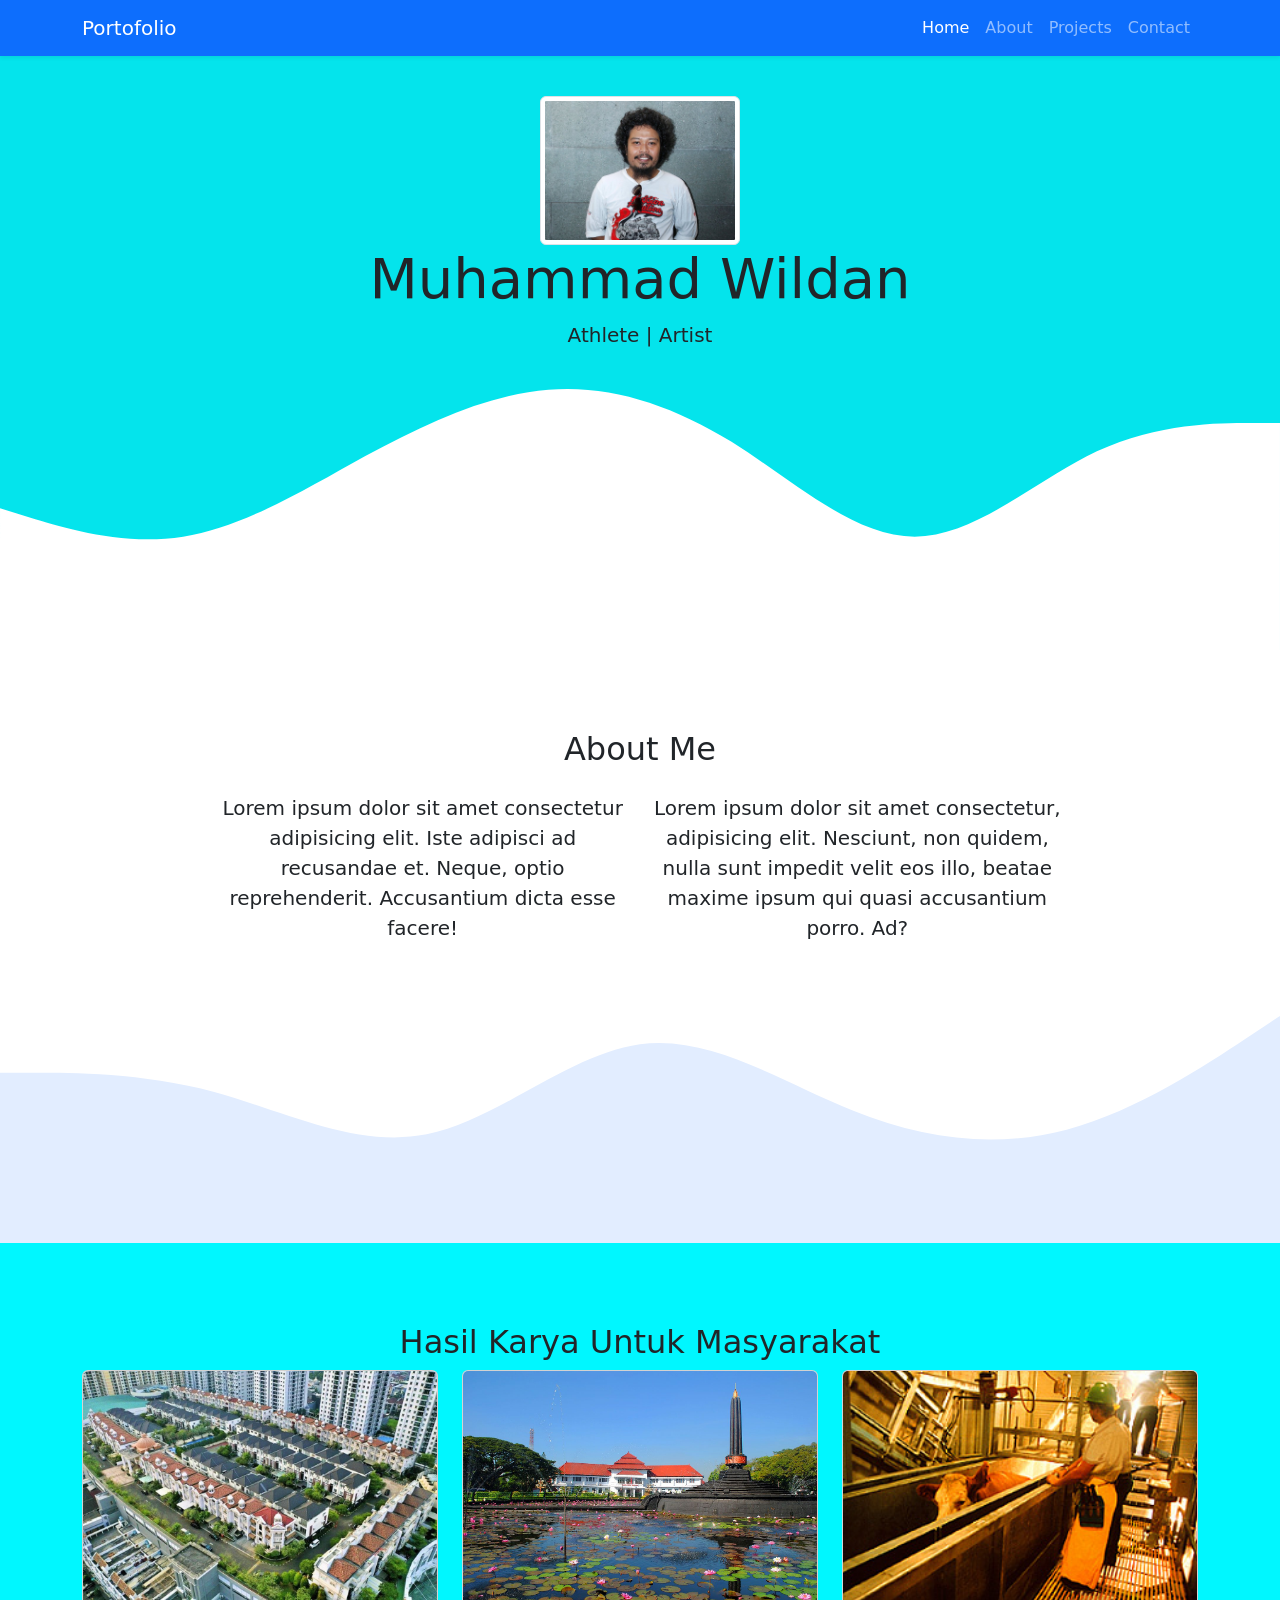
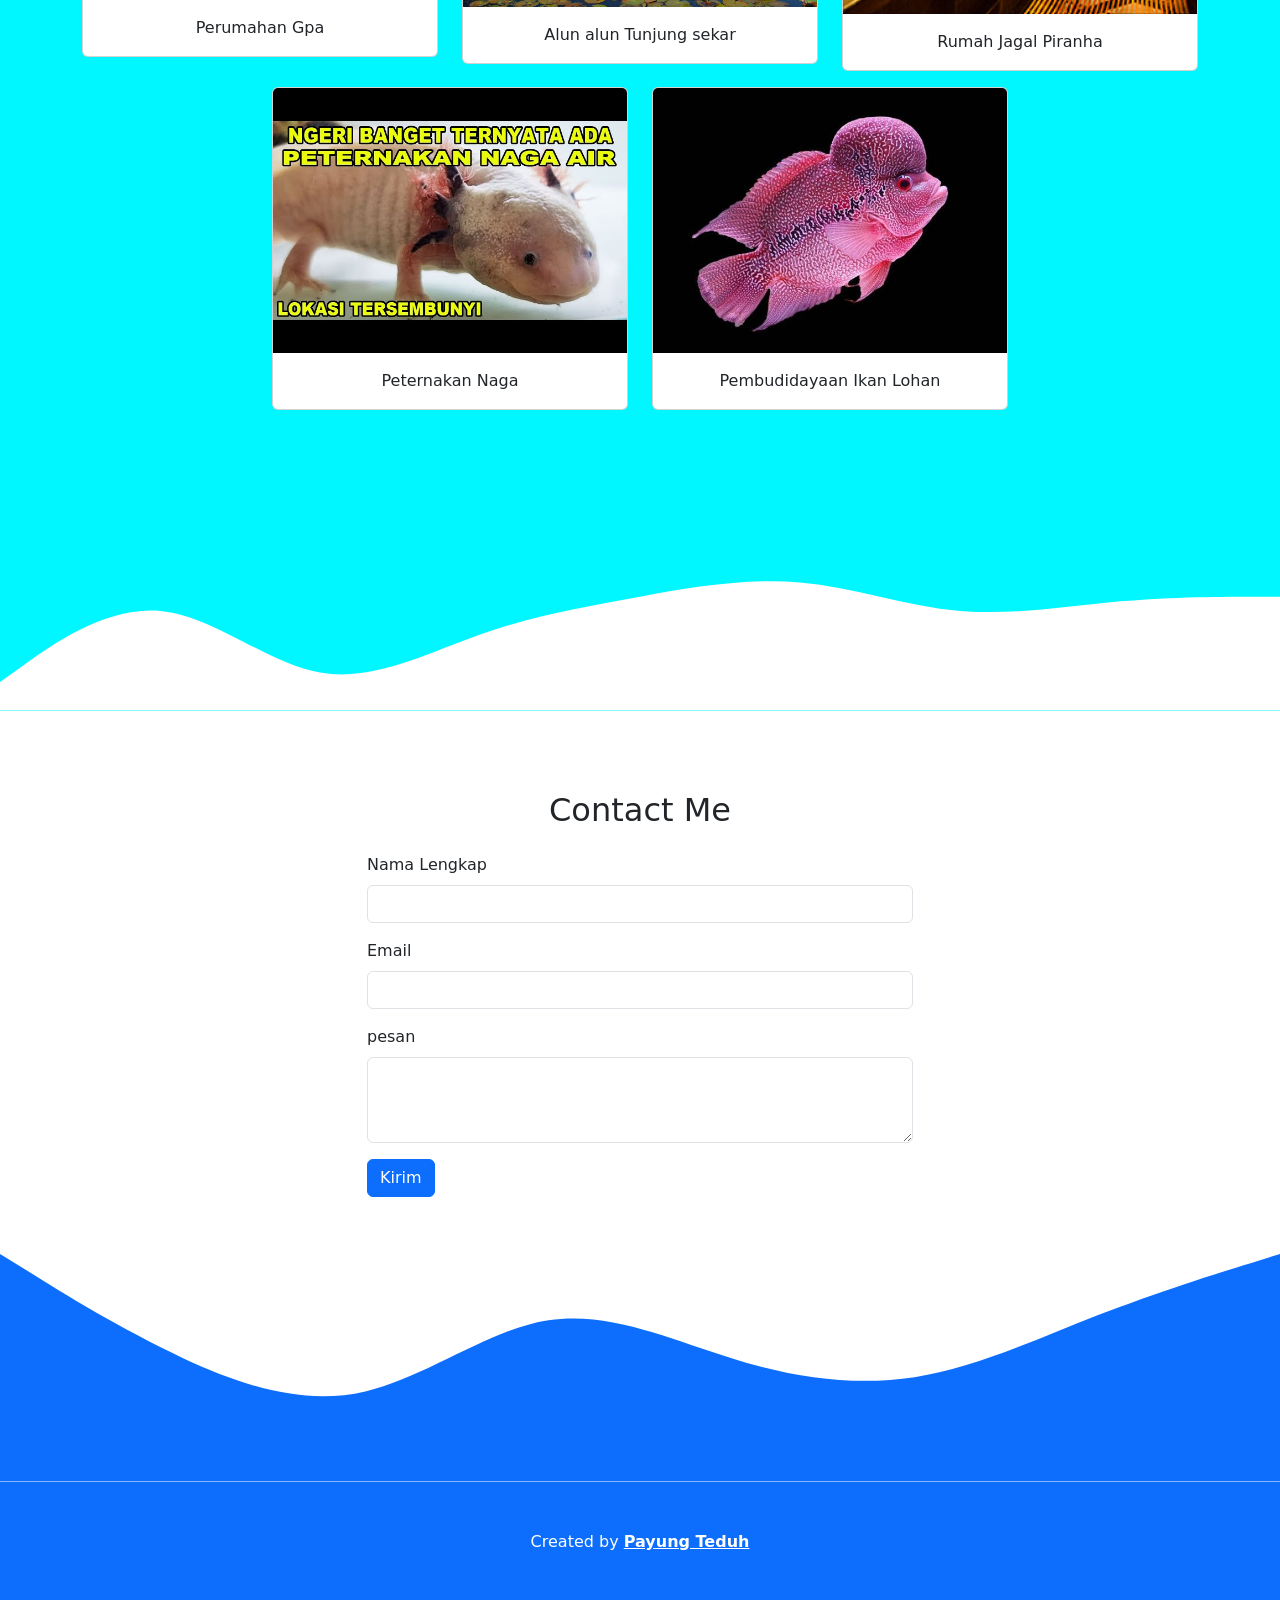
==== index.html @ 35574c27 "first commit" ====
<!DOCTYPE html>
<html lang="en">
  <head>
    
    <meta charset="utf-8" />
    <meta
      name="viewport"
      content="width=device-width, initial-scale=1"
    />

    
    <link
      href="https://cdn.jsdelivr.net/npm/bootstrap@5.0.2/dist/css/bootstrap.min.css"
      rel="stylesheet"
      integrity="sha384-EVSTQN3/azprG1Anm3QDgpJLIm9Nao0Yz1ztcQTwFspd3yD65VohhpuuCOmLASjC"
      crossorigin="anonymous"
    />
    <link
      rel="stylesheet"
      href="style.css"
    />
    <title>My Portofolio | Muhammad Wildan</title>
  </head>
  <body id="home">
    
    <nav class="navbar navbar-expand-lg navbar-dark bg-primary shadow-sm fixed-top">
      <div class="container">
        <a
          class="navbar-brand"
          href="#"
          >Portofolio</a>
        
        <button
          class="navbar-toggler"
          type="button"
          data-bs-toggle="collapse"
          data-bs-target="#navbarNav"
          aria-controls="navbarNav"
          aria-expanded="false"
          aria-label="Toggle navigation"
        >
          <span class="navbar-toggler-icon"></span>
        </button>
        <div
          class="collapse navbar-collapse"
          id="navbarNav"
        >
          <ul class="navbar-nav ms-auto">
            <li class="nav-item">
              <a
                class="nav-link active"
                aria-current="page"
                href="#home"
                >Home</a
              >
            </li>
            <li class="nav-item">
              <a
                class="nav-link"
                href="#about"
                >About</a
              >
            </li>
            <li class="nav-item">
              <a
                class="nav-link"
                href="#projects"
                >Projects</a
              >
            </li>

            <li class="nav-item">
              <a
                class="nav-link"
                href="#contact"
                >Contact</a
              >
            </li>
          </ul>
        </div>
      </div>
    </nav>
    
    <section class="jumbotron text-center">
      <img
        src="PT.jpg"
        class="rounded img-thumbnail"
        width="200"
        height="200"
        alt="nj"
        width="200"
      />
      <h1 class="display-4">Muhammad Wildan</h1>
      <p class="lead">Athlete | Artist</p>
      <svg
        xmlns="http://www.w3.org/2000/svg"
        viewBox="0 0 1440 320"
      >
        <path
          fill="#fff"
          fill-opacity="1"
          d="M0,160L34.3,170.7C68.6,181,137,203,206,192C274.3,181,343,139,411,101.3C480,64,549,32,617,26.7C685.7,21,754,43,823,85.3C891.4,128,960,192,1029,192C1097.1,192,1166,128,1234,96C1302.9,64,1371,64,1406,64L1440,64L1440,320L1405.7,320C1371.4,320,1303,320,1234,320C1165.7,320,1097,320,1029,320C960,320,891,320,823,320C754.3,320,686,320,617,320C548.6,320,480,320,411,320C342.9,320,274,320,206,320C137.1,320,69,320,34,320L0,320Z"
        ></path>
      </svg>
    </section>
    
    
    <section id="about">
      <div class="section">
        <div class="row text-center mb-3">
          <div class="col">
            <h2>About Me</h2>
          </div>
        </div>
        <div class="row justify-content-center fs-5 text-center">
          <div class="col-md-4">
            <p>Lorem ipsum dolor sit amet consectetur adipisicing elit. Iste adipisci ad recusandae et. Neque, optio reprehenderit. Accusantium dicta esse facere!</p>
          </div>
          <div class="col-md-4">
            <p>Lorem ipsum dolor sit amet consectetur, adipisicing elit. Nesciunt, non quidem, nulla sunt impedit velit eos illo, beatae maxime ipsum qui quasi accusantium porro. Ad?</p>
          </div>
        </div>
      </div>
      <svg
        xmlns="http://www.w3.org/2000/svg"
        viewBox="0 0 1440 320"
      >
        <path
          fill="#e2edff"
          fill-opacity="1"
          d="M0,128L40,128C80,128,160,128,240,149.3C320,171,400,213,480,197.3C560,181,640,107,720,96C800,85,880,139,960,170.7C1040,203,1120,213,1200,192C1280,171,1360,117,1400,90.7L1440,64L1440,320L1400,320C1360,320,1280,320,1200,320C1120,320,1040,320,960,320C880,320,800,320,720,320C640,320,560,320,480,320C400,320,320,320,240,320C160,320,80,320,40,320L0,320Z"
        ></path>
      </svg>
    </section>
    
    <section id="projects">
      <div class="container">
        <div class="row text-center">
          <div class="col">
            <h2>Hasil Karya Untuk Masyarakat</h2>
          </div>
        </div>
        <div class="row justify-content-center">
          <div class="col-md-4 mb-3">
            <div class="card">
              <img
                src="GPA.jpg"
                class="card-img-top"
                alt="project 1"
              />
              <div class="card-body text-center">
                <p class="card-text">Perumahan Gpa</p>
              </div>
            </div>
          </div>
          <div class="col-md-4 mb-3">
            <div class="card">
              <img
                src="ALUN.jpg"
                class="card-img-top"
                alt="project 1"
              />
              <div class="card-body text-center">
                <p class="card-text">Alun alun Tunjung sekar</p>
              </div>
            </div>
          </div>
          <div class="col-md-4 mb-3">
            <div class="card">
              <img
                src="JAGAL.jpg"
                class="card-img-top"
                alt="project 1"
              />
              <div class="card-body text-center">
                <p class="card-text">Rumah Jagal Piranha</p>
              </div>
            </div>
          </div>
          <div class="col-md-4 mb-3">
            <div class="card">
              <img
                src="NAGA.jpg"
                class="card-img-top"
                alt="project 1"
              />
              <div class="card-body text-center">
                <p class="card-text">Peternakan Naga</p>
              </div>
            </div>
          </div>
          <div class="col-md-4 mb-3">
            <div class="card">
              <img
                src="LOHAN.jpg"
                class="card-img-top"
                alt="project 1"
              />
              <div class="card-body text-center">
                <p class="card-text">Pembudidayaan Ikan Lohan</p>
              </div>
            </div>
          </div>
        </div>
      </div>
      <svg
        xmlns="http://www.w3.org/2000/svg"
        viewBox="0 0 1440 320"
      >
        <path
          fill="#fff"
          fill-opacity="1"
          d="M0,288L30,266.7C60,245,120,203,180,208C240,213,300,267,360,277.3C420,288,480,256,540,234.7C600,213,660,203,720,192C780,181,840,171,900,176C960,181,1020,203,1080,208C1140,213,1200,203,1260,197.3C1320,192,1380,192,1410,192L1440,192L1440,320L1410,320C1380,320,1320,320,1260,320C1200,320,1140,320,1080,320C1020,320,960,320,900,320C840,320,780,320,720,320C660,320,600,320,540,320C480,320,420,320,360,320C300,320,240,320,180,320C120,320,60,320,30,320L0,320Z"
        ></path>
      </svg>
    </section>
    
    <section id="contact">
      <div class="container">
        <div class="row text-center mb-3">
          <div class="col">
            <h2>Contact Me</h2>
          </div>
        </div>
        <div class="row justify-content-center">
          <div class="col-md-6">
            <form>
              <div class="mb-3">
                <label
                  for="name"
                  class="form-label"
                  >Nama Lengkap</label
                >
                <input
                  type="text"
                  class="form-control"
                  id="name"
                  aria-describedby="name"
                />
              </div>
              <div class="mb-3">
                <label
                  for="email"
                  class="form-label"
                  >Email</label
                >
                <input
                  type="email"
                  class="form-control"
                  id="email"
                  aria-describedby="email"
                />
              </div>
              <div class="mb-3">
                <label
                  for="pesan"
                  class="form-label"
                  >pesan</label
                >
                <textarea
                  class="form-control"
                  id="pesan"
                  rows="3"
                ></textarea>
              </div>
              <button
                type="submit"
                class="btn btn-primary"
              >
                Kirim
              </button>
            </form>
          </div>
        </div>
      </div>
      <svg
        xmlns="http://www.w3.org/2000/svg"
        viewBox="0 0 1440 320"
      >
        <path
          fill="#0d6efd"
          fill-opacity="1"
          d="M0,64L34.3,85.3C68.6,107,137,149,206,181.3C274.3,213,343,235,411,218.7C480,203,549,149,617,138.7C685.7,128,754,160,823,181.3C891.4,203,960,213,1029,202.7C1097.1,192,1166,160,1234,133.3C1302.9,107,1371,85,1406,74.7L1440,64L1440,320L1405.7,320C1371.4,320,1303,320,1234,320C1165.7,320,1097,320,1029,320C960,320,891,320,823,320C754.3,320,686,320,617,320C548.6,320,480,320,411,320C342.9,320,274,320,206,320C137.1,320,69,320,34,320L0,320Z"
        ></path>
      </svg>
    </section>
    
    <footer class="bg-primary text-white text-center p-5">
      <p>
        Created by
        <a
          href=""
          class="text-white fw-bold"
          >Payung Teduh</a
        >
      </p>
    </footer>
    
    <script
      src="https://cdn.jsdelivr.net/npm/bootstrap@5.0.2/dist/js/bootstrap.bundle.min.js"
      integrity="sha384-MrcW6ZMFYlzcLA8Nl+NtUVF0sA7MsXsP1UyJoMp4YLEuNSfAP+JcXn/tWtIaxVXM"
      crossorigin="anonymous"
    ></script>
  </body>
</html>
---- style.css ----
.jumbotron {
    padding-top: 6rem;
    background-color: hsl(182, 97%, 47%);
  }
  
  #projects {
    background-color: hsl(182, 100%, 50%);
  }
  section {
    padding-top: 5rem;
  }
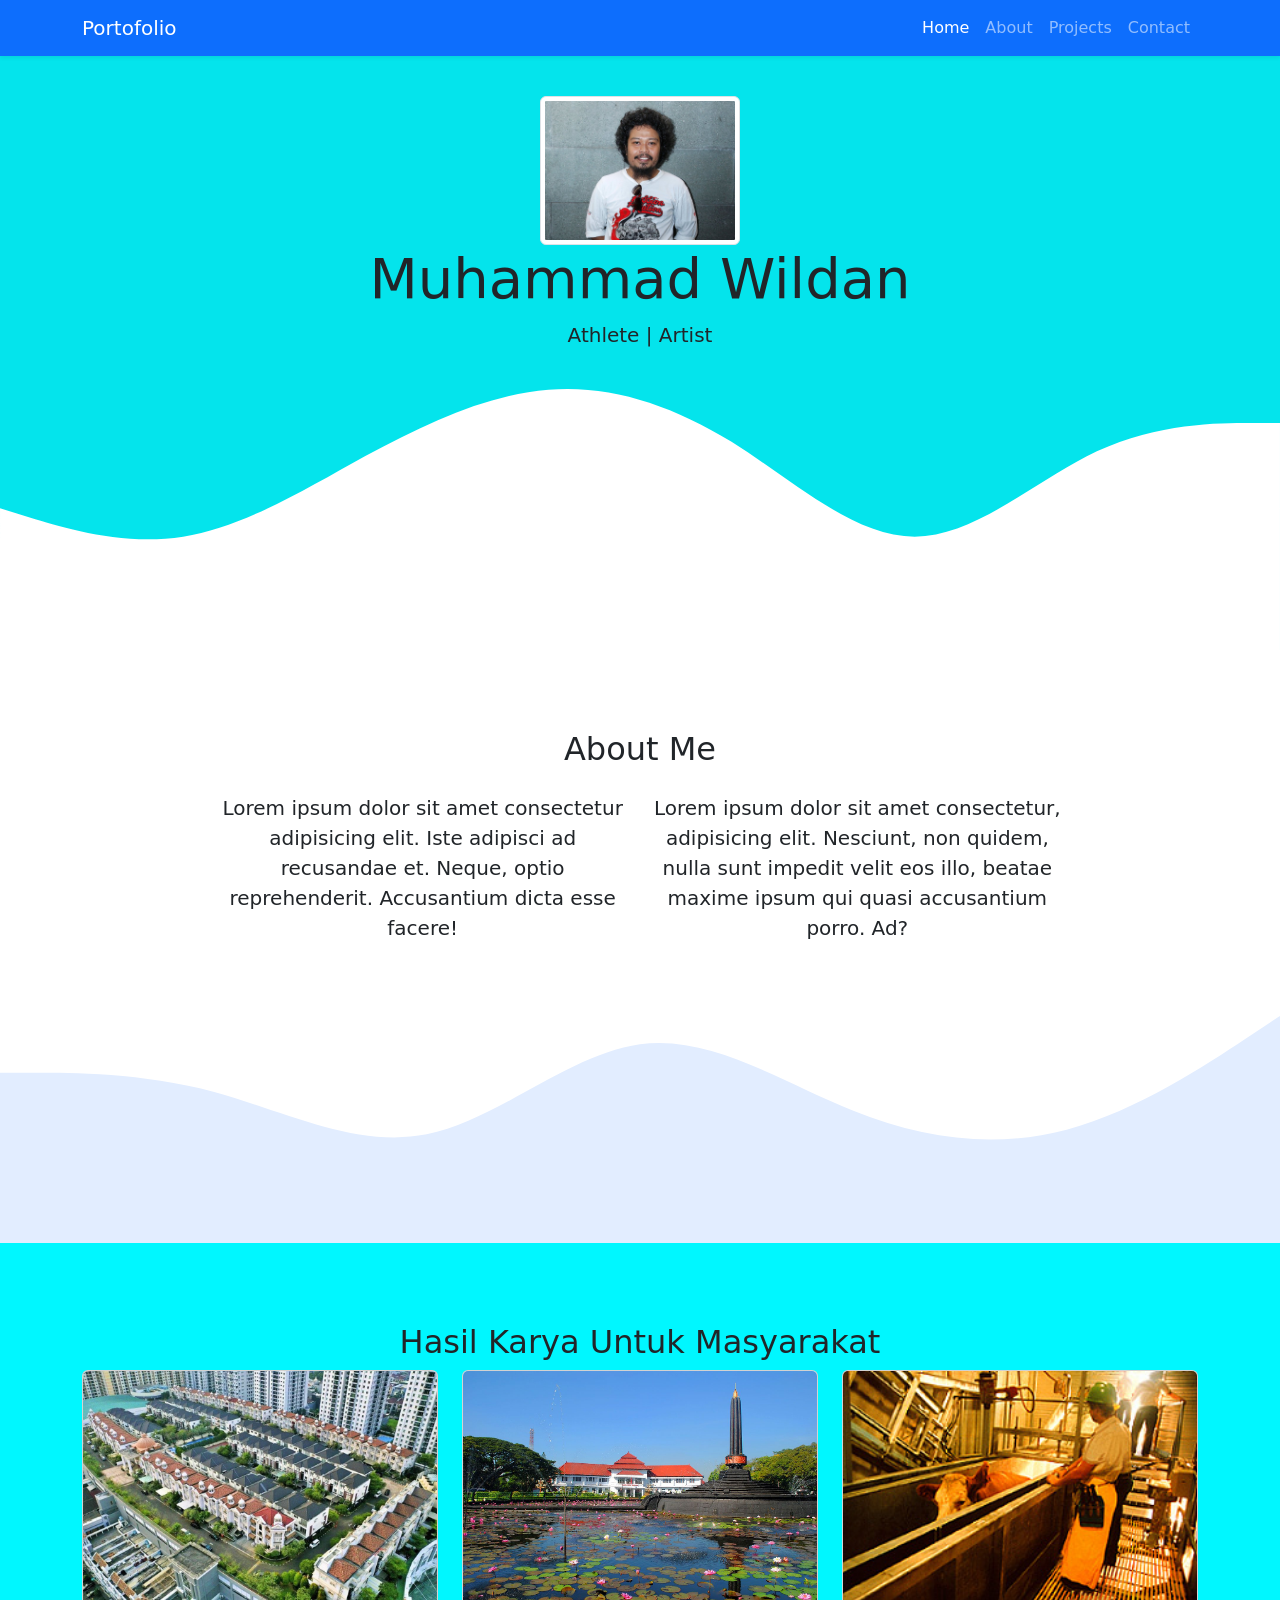
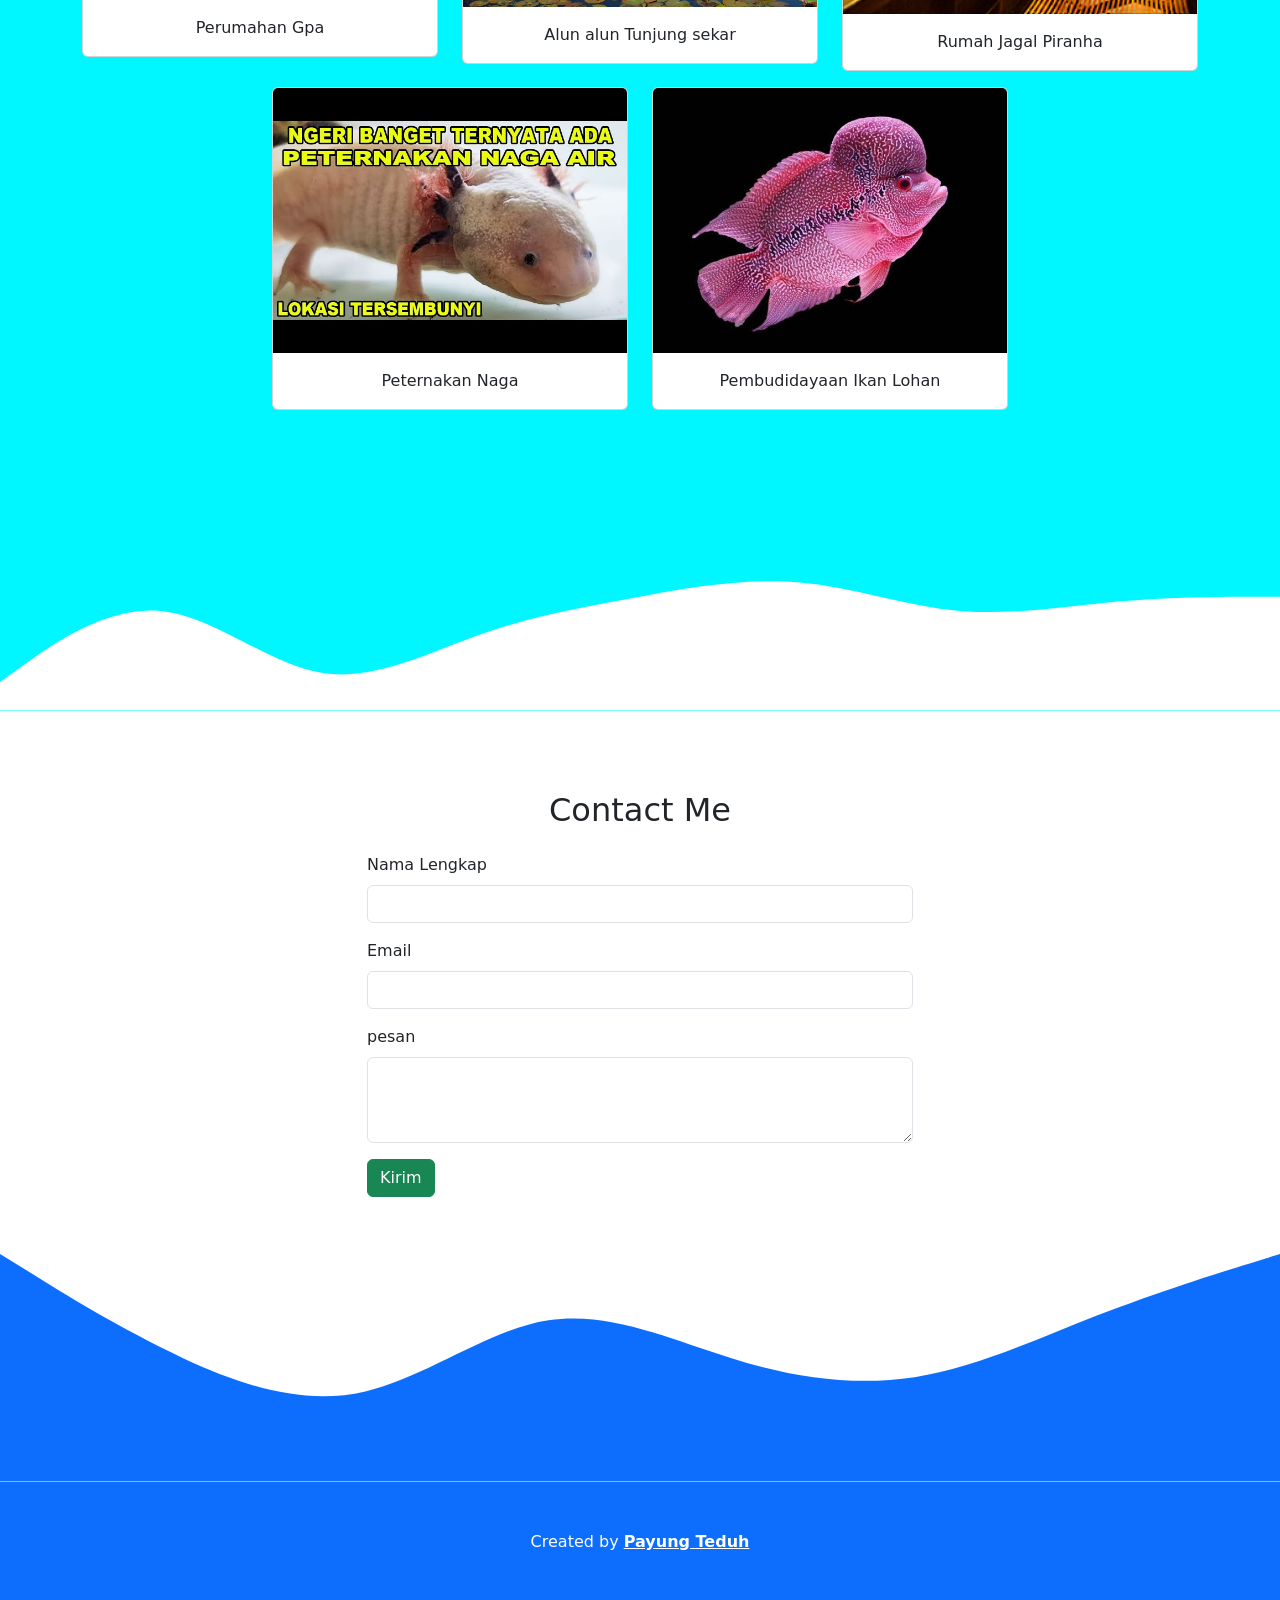
==== commit 6e728adc: "Update index.html" ====
--- a/index.html
+++ b/index.html
@@ -224,7 +224,7 @@
         </div>
         <div class="row justify-content-center">
           <div class="col-md-6">
-            <form>
+            <form name='Contact'>
               <div class="mb-3">
                 <label
                   for="name"
@@ -235,7 +235,7 @@
                   type="text"
                   class="form-control"
                   id="name"
-                  aria-describedby="name"
+                  aria-describedby="name" name="nama"
                 />
               </div>
               <div class="mb-3">
@@ -248,7 +248,7 @@
                   type="email"
                   class="form-control"
                   id="email"
-                  aria-describedby="email"
+                  aria-describedby="email" name="email"
                 />
               </div>
               <div class="mb-3">
@@ -260,12 +260,12 @@
                 <textarea
                   class="form-control"
                   id="pesan"
-                  rows="3"
+                  rows="3" name="pesan"
                 ></textarea>
               </div>
               <button
                 type="submit"
-                class="btn btn-primary"
+                class="btn btn-success"
               >
                 Kirim
               </button>
@@ -301,5 +301,16 @@
       integrity="sha384-MrcW6ZMFYlzcLA8Nl+NtUVF0sA7MsXsP1UyJoMp4YLEuNSfAP+JcXn/tWtIaxVXM"
       crossorigin="anonymous"
     ></script>
+    <script>
+  const scriptURL = '<https://script.google.com/macros/s/AKfycbw7uA_N1rXo-5DLLWXnUKpvfixxtudJL5k8nL4b0PlfyR8wv8sXNfW0JBaJidXdem5_/exec>'
+  const form = document.forms['Contact']
+
+  form.addEventListener('submit', e => {
+    e.preventDefault()
+    fetch(scriptURL, { method: 'POST', body: new FormData(form)})
+      .then(response => console.log('Success!', response))
+      .catch(error => console.error('Error!', error.message))
+  })
+</script>
   </body>
-</html>+</html>
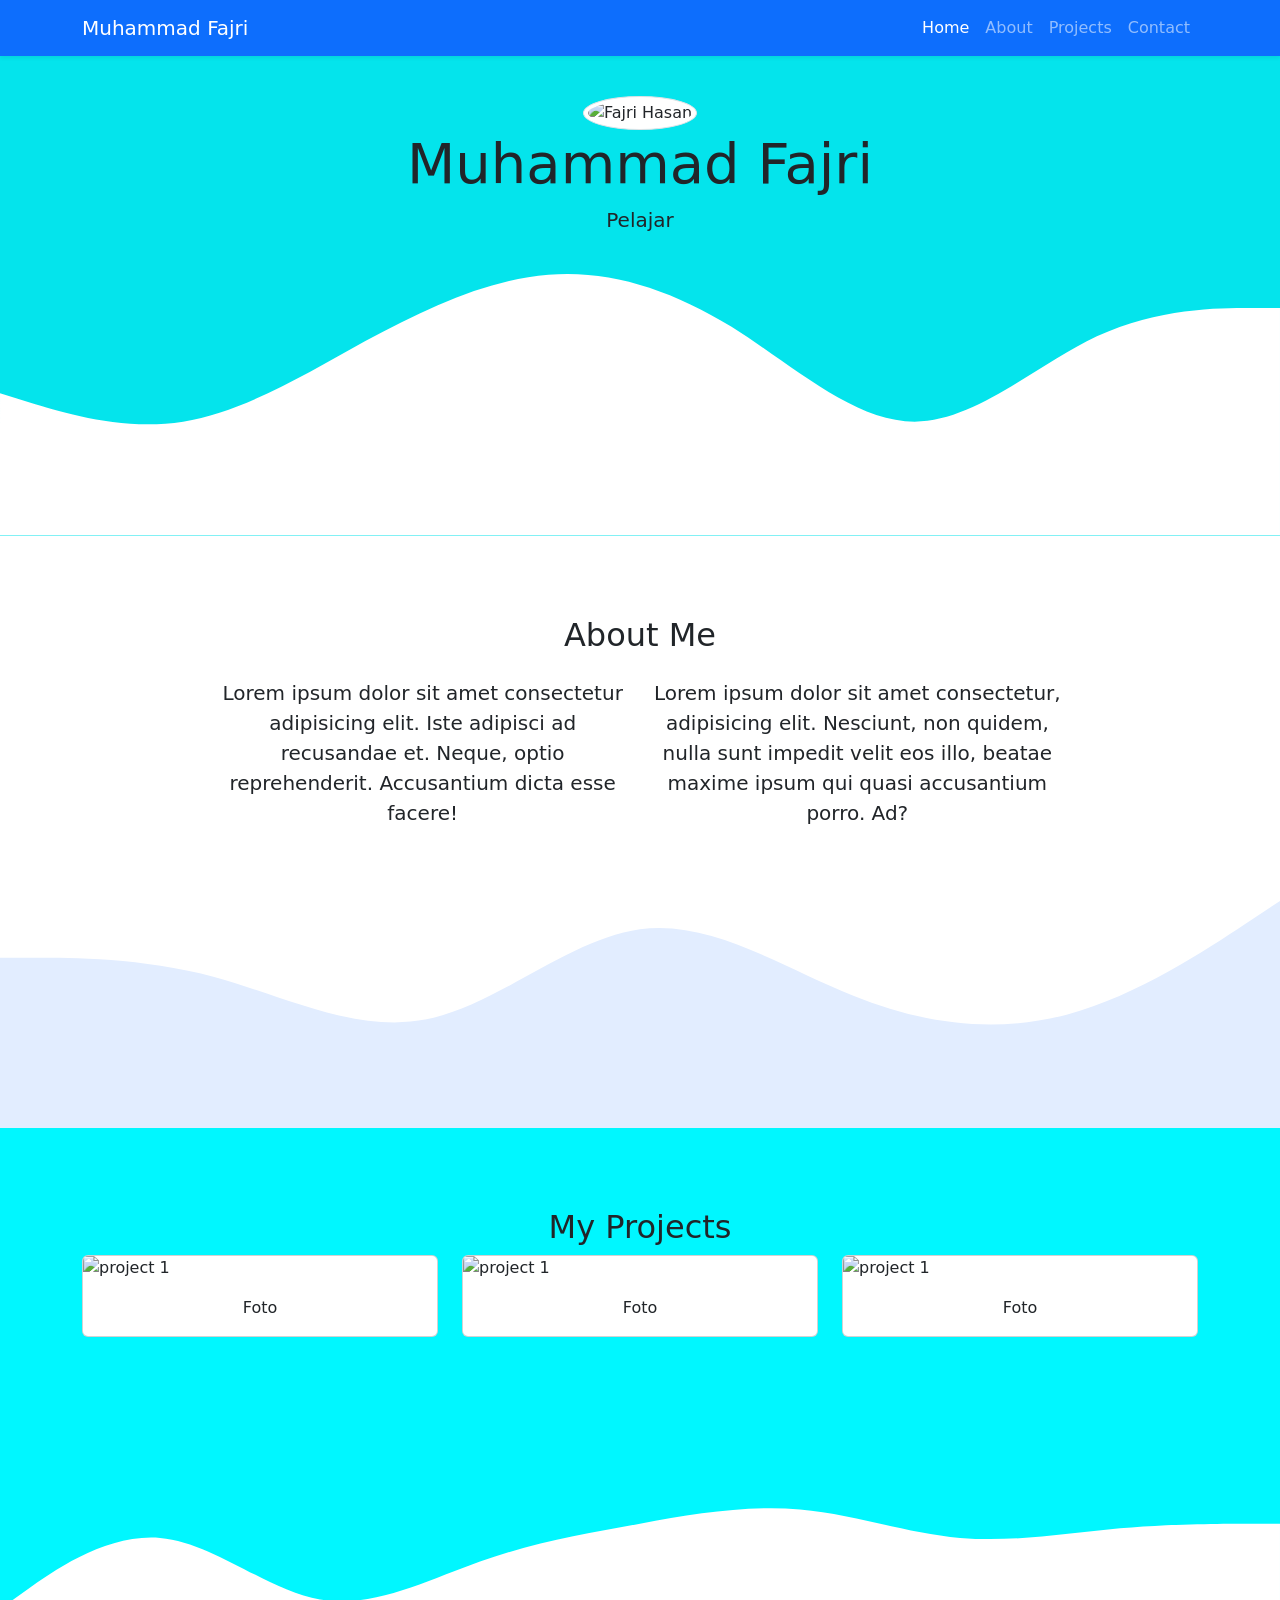
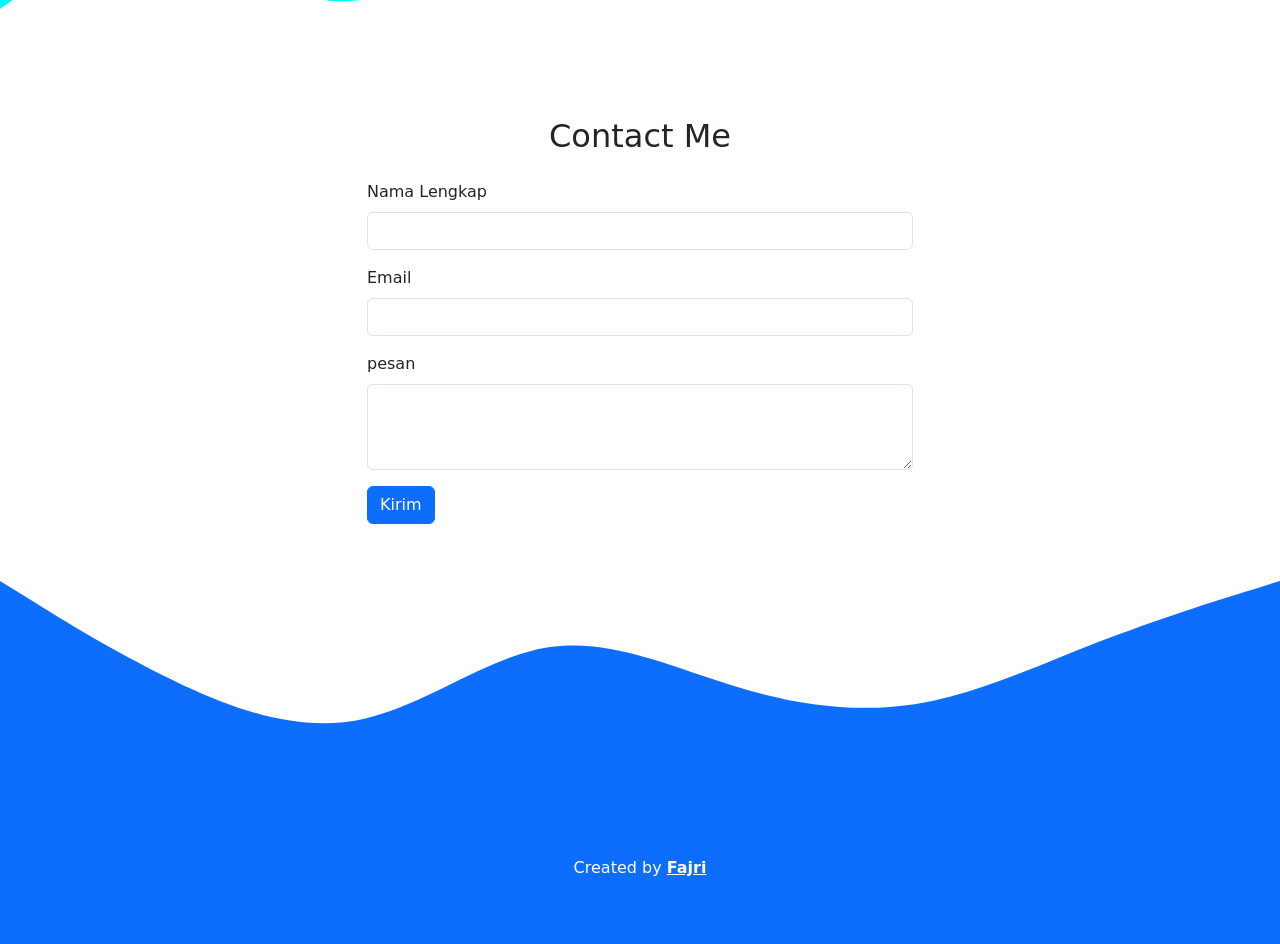
==== commit 1ddccdb5: "index.html" ====
--- a/index.html
+++ b/index.html
@@ -1,44 +1,21 @@
 <!DOCTYPE html>
 <html lang="en">
   <head>
-    
+    <!-- Required meta tags -->
     <meta charset="utf-8" />
-    <meta
-      name="viewport"
-      content="width=device-width, initial-scale=1"
-    />
-
-    
-    <link
-      href="https://cdn.jsdelivr.net/npm/bootstrap@5.0.2/dist/css/bootstrap.min.css"
-      rel="stylesheet"
-      integrity="sha384-EVSTQN3/azprG1Anm3QDgpJLIm9Nao0Yz1ztcQTwFspd3yD65VohhpuuCOmLASjC"
-      crossorigin="anonymous"
-    />
-    <link
-      rel="stylesheet"
-      href="style.css"
-    />
-    <title>My Portofolio | Muhammad Wildan</title>
+    <meta name="viewport" content="width=device-width, initial-scale=1"/>
+
+    <!-- Bootstrap CSS -->
+    <link href="https://cdn.jsdelivr.net/npm/bootstrap@5.0.2/dist/css/bootstrap.min.css" rel="stylesheet" integrity="sha384-EVSTQN3/azprG1Anm3QDgpJLIm9Nao0Yz1ztcQTwFspd3yD65VohhpuuCOmLASjC" crossorigin="anonymous"/>
+    <link rel="stylesheet" href="style.css"/>
+    <title>My Portofolio | Muhammad Fajri</title>
   </head>
   <body id="home">
-    
+    <!-- awal navbar -->
     <nav class="navbar navbar-expand-lg navbar-dark bg-primary shadow-sm fixed-top">
       <div class="container">
-        <a
-          class="navbar-brand"
-          href="#"
-          >Portofolio</a>
-        
-        <button
-          class="navbar-toggler"
-          type="button"
-          data-bs-toggle="collapse"
-          data-bs-target="#navbarNav"
-          aria-controls="navbarNav"
-          aria-expanded="false"
-          aria-label="Toggle navigation"
-        >
+        <a class="navbar-brand" href="#">Muhammad Fajri</a>
+        <button class="navbar-toggler" type="button" data-bs-toggle="collapse" data-bs-target="#navbarNav" aria-controls="navbarNav" aria-expanded="false" aria-label="Toggle navigation">
           <span class="navbar-toggler-icon"></span>
         </button>
         <div
@@ -47,64 +24,35 @@
         >
           <ul class="navbar-nav ms-auto">
             <li class="nav-item">
-              <a
-                class="nav-link active"
-                aria-current="page"
-                href="#home"
-                >Home</a
-              >
-            </li>
-            <li class="nav-item">
-              <a
-                class="nav-link"
-                href="#about"
-                >About</a
-              >
-            </li>
-            <li class="nav-item">
-              <a
-                class="nav-link"
-                href="#projects"
-                >Projects</a
-              >
-            </li>
-
-            <li class="nav-item">
-              <a
-                class="nav-link"
-                href="#contact"
-                >Contact</a
-              >
+              <a class="nav-link active" aria-current="page" href="#home">Home</a>
+            </li>
+            <li class="nav-item">
+              <a class="nav-link" href="#about">About</a>
+            </li>
+            <li class="nav-item">
+              <a class="nav-link" href="#projects" >Projects</a>
+            </li>
+
+            <li class="nav-item">
+              <a class="nav-link" href="#contact">Contact</a>
             </li>
           </ul>
         </div>
       </div>
     </nav>
-    
+    <!-- akhir navbar -->
+    <!-- jumbotron -->
     <section class="jumbotron text-center">
-      <img
-        src="PT.jpg"
-        class="rounded img-thumbnail"
-        width="200"
-        height="200"
-        alt="nj"
-        width="200"
-      />
-      <h1 class="display-4">Muhammad Wildan</h1>
-      <p class="lead">Athlete | Artist</p>
-      <svg
-        xmlns="http://www.w3.org/2000/svg"
-        viewBox="0 0 1440 320"
-      >
-        <path
-          fill="#fff"
-          fill-opacity="1"
-          d="M0,160L34.3,170.7C68.6,181,137,203,206,192C274.3,181,343,139,411,101.3C480,64,549,32,617,26.7C685.7,21,754,43,823,85.3C891.4,128,960,192,1029,192C1097.1,192,1166,128,1234,96C1302.9,64,1371,64,1406,64L1440,64L1440,320L1405.7,320C1371.4,320,1303,320,1234,320C1165.7,320,1097,320,1029,320C960,320,891,320,823,320C754.3,320,686,320,617,320C548.6,320,480,320,411,320C342.9,320,274,320,206,320C137.1,320,69,320,34,320L0,320Z"
-        ></path>
-      </svg>
-    </section>
-    
-    
+      <img src="img/jri.jpg" class="rounded-circle img-thumbnail" alt="Fajri Hasan" width="200"/>
+      <h1 class="display-4">Muhammad Fajri</h1>
+      <p class="lead">Pelajar</p>
+      <svg xmlns="http://www.w3.org/2000/svg" viewBox="0 0 1440 320">
+        <path fill="#fff" fill-opacity="1" d="M0,160L34.3,170.7C68.6,181,137,203,206,192C274.3,181,343,139,411,101.3C480,64,549,32,617,26.7C685.7,21,754,43,823,85.3C891.4,128,960,192,1029,192C1097.1,192,1166,128,1234,96C1302.9,64,1371,64,1406,64L1440,64L1440,320L1405.7,320C1371.4,320,1303,320,1234,320C1165.7,320,1097,320,1029,320C960,320,891,320,823,320C754.3,320,686,320,617,320C548.6,320,480,320,411,320C342.9,320,274,320,206,320C137.1,320,69,320,34,320L0,320Z"></path>
+      </svg>
+    </section>
+    <!-- akhir jumbotron -->
+
+    <!-- about -->
     <section id="about">
       <div class="section">
         <div class="row text-center mb-3">
@@ -132,81 +80,43 @@
         ></path>
       </svg>
     </section>
-    
+    <!-- akhir about -->
+    <!-- project -->
     <section id="projects">
       <div class="container">
         <div class="row text-center">
           <div class="col">
-            <h2>Hasil Karya Untuk Masyarakat</h2>
+            <h2>My Projects</h2>
           </div>
         </div>
         <div class="row justify-content-center">
           <div class="col-md-4 mb-3">
             <div class="card">
-              <img
-                src="GPA.jpg"
-                class="card-img-top"
-                alt="project 1"
-              />
+              <img src="img/th.jpeg" class="card-img-top" alt="project 1"/>
               <div class="card-body text-center">
-                <p class="card-text">Perumahan Gpa</p>
+                <p class="card-text">Foto</p>
               </div>
             </div>
           </div>
           <div class="col-md-4 mb-3">
             <div class="card">
-              <img
-                src="ALUN.jpg"
-                class="card-img-top"
-                alt="project 1"
-              />
+              <img src="img/th (1).jpeg" class="card-img-top" alt="project 1"/>
               <div class="card-body text-center">
-                <p class="card-text">Alun alun Tunjung sekar</p>
+                <p class="card-text">Foto</p>
               </div>
             </div>
           </div>
           <div class="col-md-4 mb-3">
             <div class="card">
-              <img
-                src="JAGAL.jpg"
-                class="card-img-top"
-                alt="project 1"
-              />
+              <img src="img/th (2).jpeg" class="card-img-top" alt="project 1"/>
               <div class="card-body text-center">
-                <p class="card-text">Rumah Jagal Piranha</p>
-              </div>
-            </div>
-          </div>
-          <div class="col-md-4 mb-3">
-            <div class="card">
-              <img
-                src="NAGA.jpg"
-                class="card-img-top"
-                alt="project 1"
-              />
-              <div class="card-body text-center">
-                <p class="card-text">Peternakan Naga</p>
-              </div>
-            </div>
-          </div>
-          <div class="col-md-4 mb-3">
-            <div class="card">
-              <img
-                src="LOHAN.jpg"
-                class="card-img-top"
-                alt="project 1"
-              />
-              <div class="card-body text-center">
-                <p class="card-text">Pembudidayaan Ikan Lohan</p>
-              </div>
-            </div>
-          </div>
-        </div>
-      </div>
-      <svg
-        xmlns="http://www.w3.org/2000/svg"
-        viewBox="0 0 1440 320"
-      >
+                <p class="card-text">Foto</p>
+              </div>
+            </div>
+          </div>
+        </div>
+      </div>
+      <svg xmlns="http://www.w3.org/2000/svg" viewBox="0 0 1440 320">
         <path
           fill="#fff"
           fill-opacity="1"
@@ -214,7 +124,8 @@
         ></path>
       </svg>
     </section>
-    
+    <!-- akhir project -->
+    <!-- contact -->
     <section id="contact">
       <div class="container">
         <div class="row text-center mb-3">
@@ -224,50 +135,28 @@
         </div>
         <div class="row justify-content-center">
           <div class="col-md-6">
-            <form name='Contact'>
+            <div class="alert my-alert alert-success alert-dismissible fade show d-none" role="alert">
+              <strong>Terima Kasih!</strong> Pesan anda sudah kami terima.
+              <button type="button" class="btn-close" data-bs-dismiss="alert" aria-label="Close"></button>
+            </div>
+            <form name="web-portfolio">
               <div class="mb-3">
-                <label
-                  for="name"
-                  class="form-label"
-                  >Nama Lengkap</label
-                >
-                <input
-                  type="text"
-                  class="form-control"
-                  id="name"
-                  aria-describedby="name" name="nama"
-                />
+                <label for="name" class="form-label">Nama Lengkap</label>
+                <input type="text" class="form-control" id="name" aria-describedby="name" name="nama"/>
               </div>
               <div class="mb-3">
-                <label
-                  for="email"
-                  class="form-label"
-                  >Email</label
-                >
-                <input
-                  type="email"
-                  class="form-control"
-                  id="email"
-                  aria-describedby="email" name="email"
-                />
+                <label for="email" class="form-label">Email</label>
+                <input type="email" class="form-control" id="email" aria-describedby="email" name="email"/>
               </div>
               <div class="mb-3">
-                <label
-                  for="pesan"
-                  class="form-label"
-                  >pesan</label
-                >
-                <textarea
-                  class="form-control"
-                  id="pesan"
-                  rows="3" name="pesan"
-                ></textarea>
-              </div>
-              <button
-                type="submit"
-                class="btn btn-success"
-              >
-                Kirim
+                <label for="pesan" class="form-label">pesan</label>
+                <textarea class="form-control" id="pesan" rows="3" name="pesan"></textarea>
+              </div>
+              <button type="submit" class="btn btn-primary btn-kirim">Kirim</button>
+
+              <button class="btn btn-primary btn-loading d-none" type="button" disabled>
+                <span class="spinner-border spinner-border-sm" aria-hidden="true"></span>
+                <span role="status">Loading...</span>
               </button>
             </form>
           </div>
@@ -284,33 +173,47 @@
         ></path>
       </svg>
     </section>
-    
+    <!-- akhir contact -->
+    <!-- footer -->
     <footer class="bg-primary text-white text-center p-5">
       <p>
         Created by
-        <a
-          href=""
-          class="text-white fw-bold"
-          >Payung Teduh</a
-        >
+        <a href="" class="text-white fw-bold">Fajri</a>
       </p>
     </footer>
-    
+    <!-- akhir footer -->
+
     <script
       src="https://cdn.jsdelivr.net/npm/bootstrap@5.0.2/dist/js/bootstrap.bundle.min.js"
       integrity="sha384-MrcW6ZMFYlzcLA8Nl+NtUVF0sA7MsXsP1UyJoMp4YLEuNSfAP+JcXn/tWtIaxVXM"
       crossorigin="anonymous"
     ></script>
     <script>
-  const scriptURL = '<https://script.google.com/macros/s/AKfycbw7uA_N1rXo-5DLLWXnUKpvfixxtudJL5k8nL4b0PlfyR8wv8sXNfW0JBaJidXdem5_/exec>'
-  const form = document.forms['Contact']
-
-  form.addEventListener('submit', e => {
-    e.preventDefault()
-    fetch(scriptURL, { method: 'POST', body: new FormData(form)})
-      .then(response => console.log('Success!', response))
-      .catch(error => console.error('Error!', error.message))
-  })
-</script>
+      const scriptURL = 'https://script.google.com/macros/s/AKfycbyxorhGJmxPMk7-6pCboAVzvHxJNYbs3W4LzoKMPOC5jTJhNlfSQdXMjXJFw8XX_rMG/exec'
+      const form = document.forms['web-portfolio']
+      const btnKirim = document.querySelector('.btn-kirim');
+      const btnLoading = document.querySelector('.btn-loading');
+      const myAlert = document.querySelector('.my-alert');
+    
+      form.addEventListener('submit', e => {
+        e.preventDefault()
+        //ketika tombol submit di klik
+        //tampilkan tombol loading, hilangkan tombol kirim
+        btnLoading.classList.toggle('d-none')
+        btnKirim.classList.toggle('d-none')
+        fetch(scriptURL, { method: 'POST', body: new FormData(form)})
+          .then(response => {
+            //tampilkan tombol kirim, hilangkan tombol loading
+            btnLoading.classList.toggle('d-none')
+            btnKirim.classList.toggle('d-none')
+            //tampilkan alert
+            myAlert.classList.toggle('d-none')
+            //resst form
+            form.reset()
+            console.log('Success!', response)
+          })
+          .catch(error => console.error('Error!', error.message))
+      })
+    </script>
   </body>
 </html>
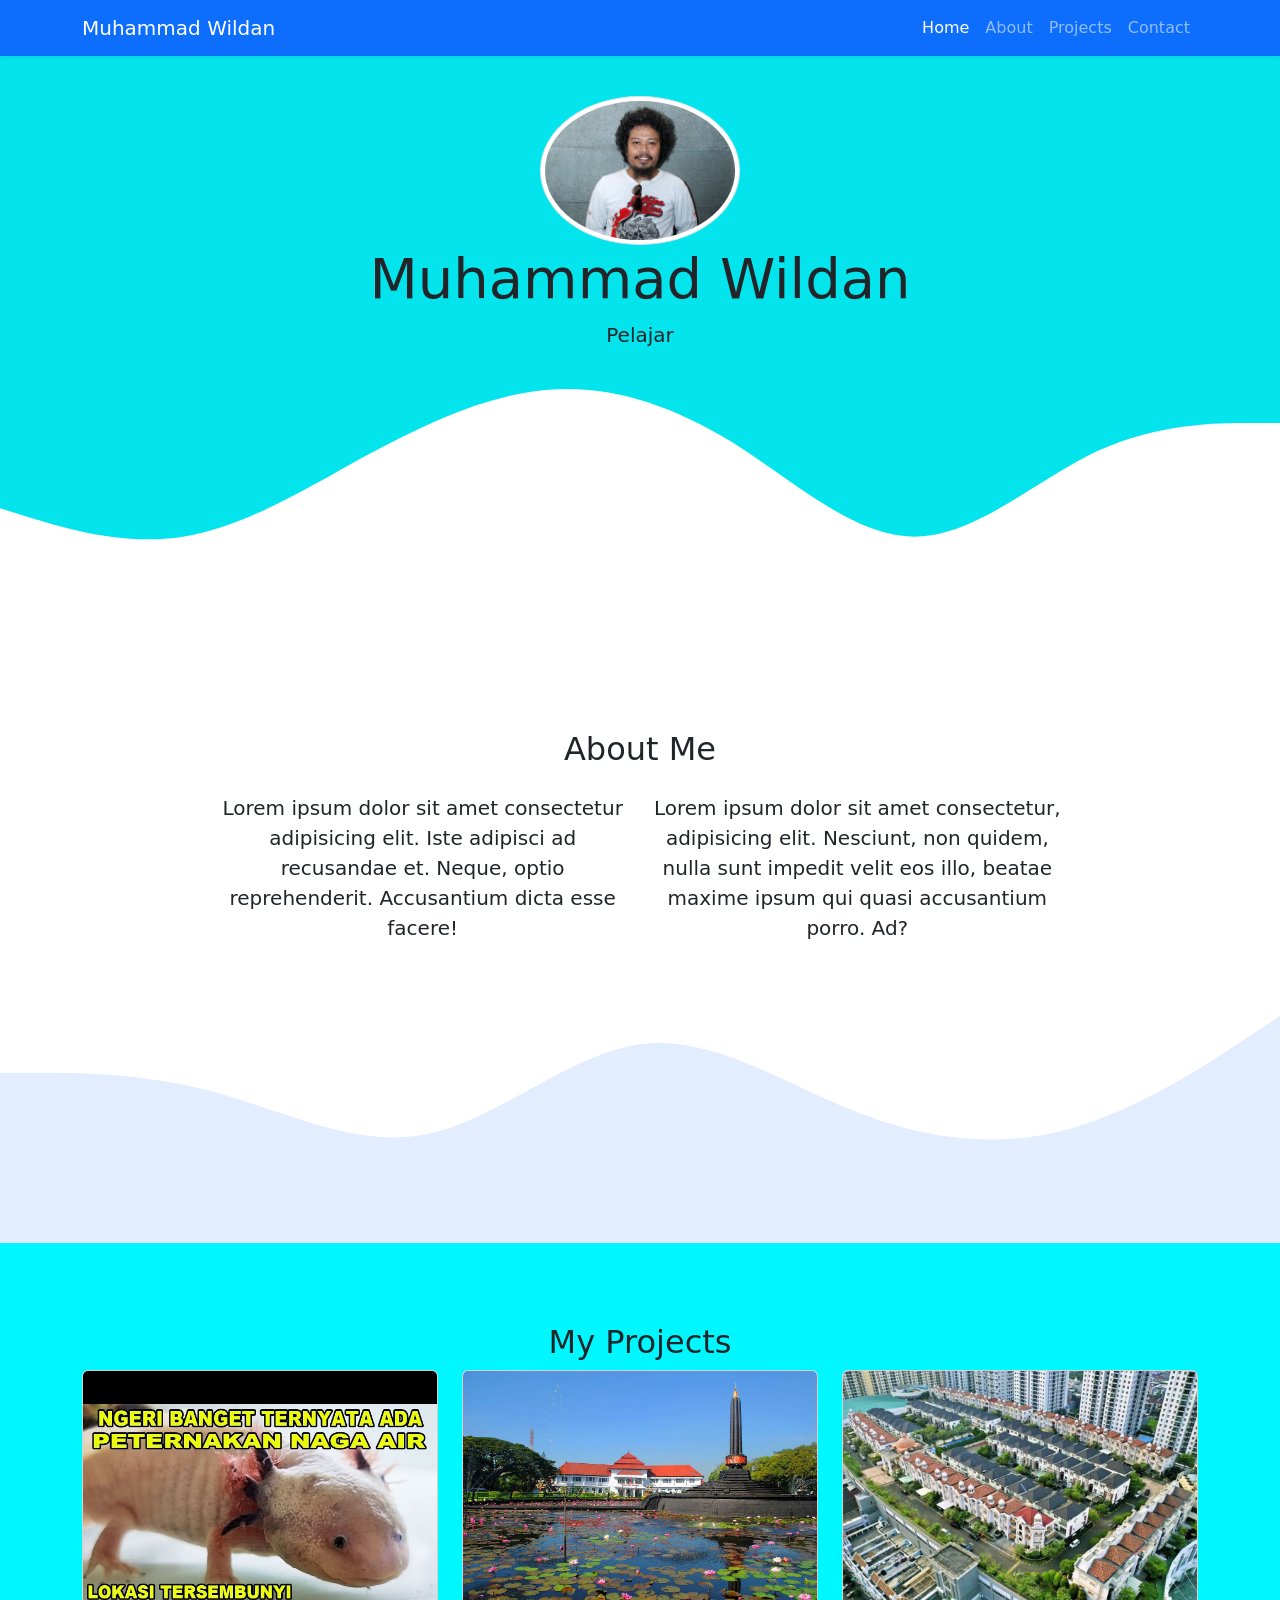
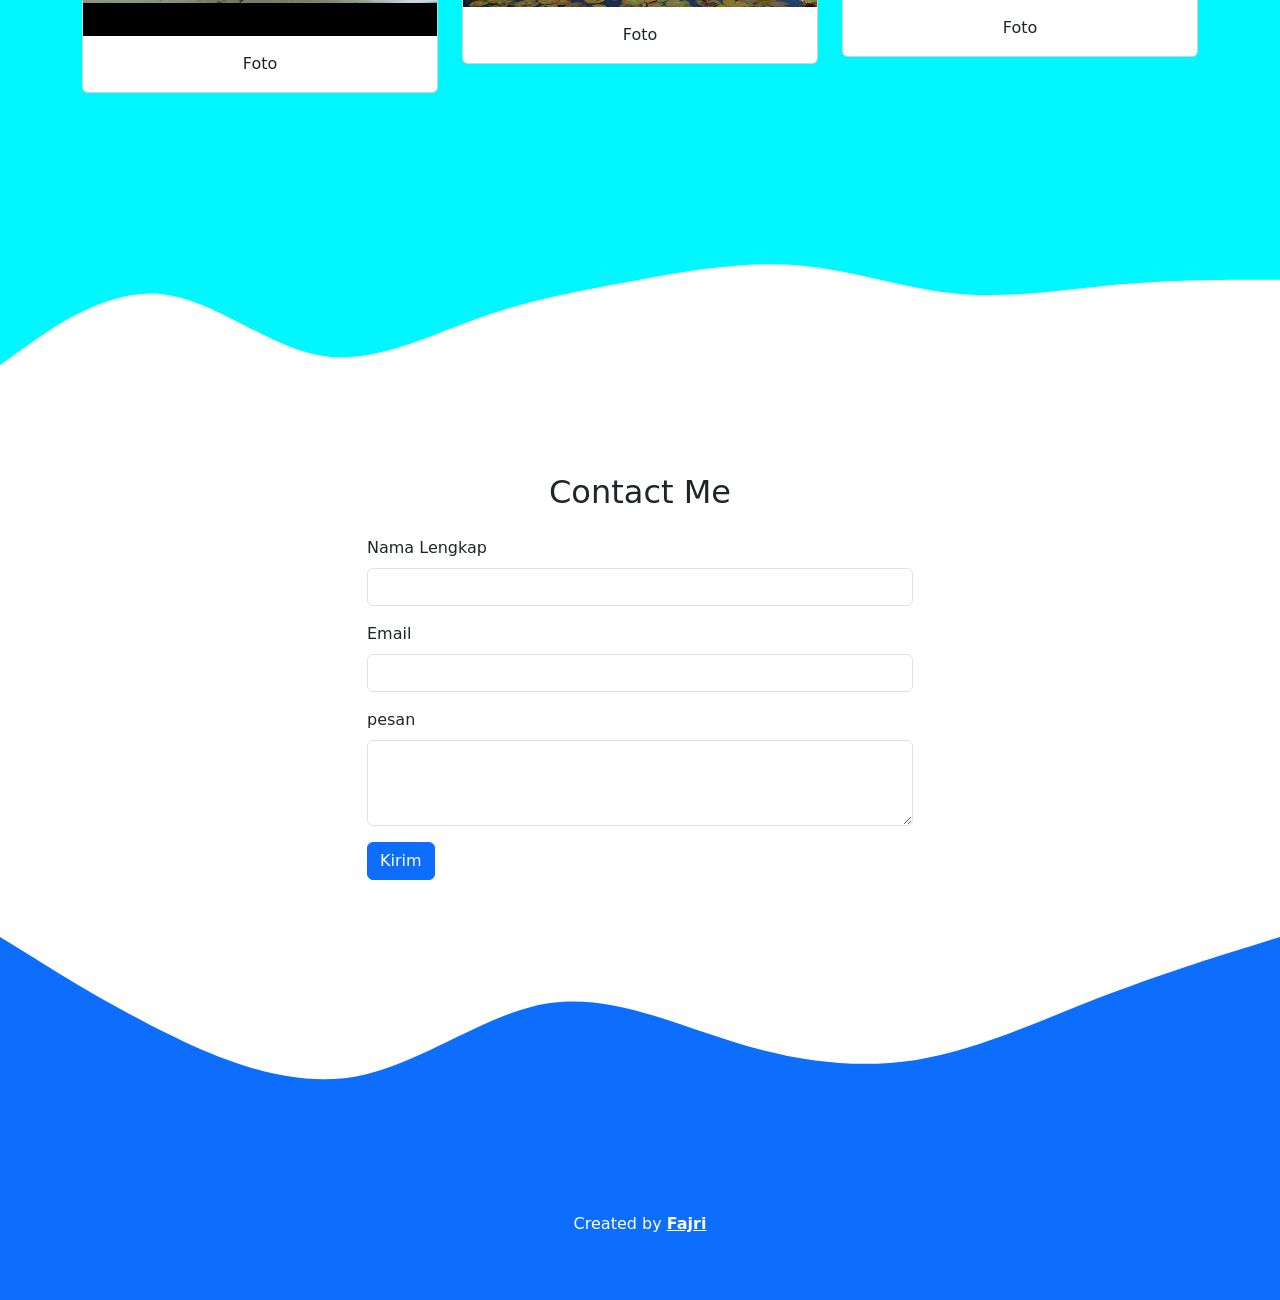
==== commit 93d961e9: "index.html" ====
--- a/index.html
+++ b/index.html
@@ -8,13 +8,13 @@
     <!-- Bootstrap CSS -->
     <link href="https://cdn.jsdelivr.net/npm/bootstrap@5.0.2/dist/css/bootstrap.min.css" rel="stylesheet" integrity="sha384-EVSTQN3/azprG1Anm3QDgpJLIm9Nao0Yz1ztcQTwFspd3yD65VohhpuuCOmLASjC" crossorigin="anonymous"/>
     <link rel="stylesheet" href="style.css"/>
-    <title>My Portofolio | Muhammad Fajri</title>
+    <title>My Portofolio | Muhammad Wildan</title>
   </head>
   <body id="home">
     <!-- awal navbar -->
     <nav class="navbar navbar-expand-lg navbar-dark bg-primary shadow-sm fixed-top">
       <div class="container">
-        <a class="navbar-brand" href="#">Muhammad Fajri</a>
+        <a class="navbar-brand" href="#">Muhammad Wildan</a>
         <button class="navbar-toggler" type="button" data-bs-toggle="collapse" data-bs-target="#navbarNav" aria-controls="navbarNav" aria-expanded="false" aria-label="Toggle navigation">
           <span class="navbar-toggler-icon"></span>
         </button>
@@ -43,8 +43,8 @@
     <!-- akhir navbar -->
     <!-- jumbotron -->
     <section class="jumbotron text-center">
-      <img src="img/jri.jpg" class="rounded-circle img-thumbnail" alt="Fajri Hasan" width="200"/>
-      <h1 class="display-4">Muhammad Fajri</h1>
+      <img src="PT.jpg" class="rounded-circle img-thumbnail" alt="Fajri Hasan" width="200"/>
+      <h1 class="display-4">Muhammad Wildan</h1>
       <p class="lead">Pelajar</p>
       <svg xmlns="http://www.w3.org/2000/svg" viewBox="0 0 1440 320">
         <path fill="#fff" fill-opacity="1" d="M0,160L34.3,170.7C68.6,181,137,203,206,192C274.3,181,343,139,411,101.3C480,64,549,32,617,26.7C685.7,21,754,43,823,85.3C891.4,128,960,192,1029,192C1097.1,192,1166,128,1234,96C1302.9,64,1371,64,1406,64L1440,64L1440,320L1405.7,320C1371.4,320,1303,320,1234,320C1165.7,320,1097,320,1029,320C960,320,891,320,823,320C754.3,320,686,320,617,320C548.6,320,480,320,411,320C342.9,320,274,320,206,320C137.1,320,69,320,34,320L0,320Z"></path>
@@ -92,7 +92,7 @@
         <div class="row justify-content-center">
           <div class="col-md-4 mb-3">
             <div class="card">
-              <img src="img/th.jpeg" class="card-img-top" alt="project 1"/>
+              <img src="NAGA.jpg" class="card-img-top" alt="project 1"/>
               <div class="card-body text-center">
                 <p class="card-text">Foto</p>
               </div>
@@ -100,7 +100,7 @@
           </div>
           <div class="col-md-4 mb-3">
             <div class="card">
-              <img src="img/th (1).jpeg" class="card-img-top" alt="project 1"/>
+              <img src="ALUN.jpg" class="card-img-top" alt="project 1"/>
               <div class="card-body text-center">
                 <p class="card-text">Foto</p>
               </div>
@@ -108,7 +108,7 @@
           </div>
           <div class="col-md-4 mb-3">
             <div class="card">
-              <img src="img/th (2).jpeg" class="card-img-top" alt="project 1"/>
+              <img src="GPA.jpg" class="card-img-top" alt="project 1"/>
               <div class="card-body text-center">
                 <p class="card-text">Foto</p>
               </div>
